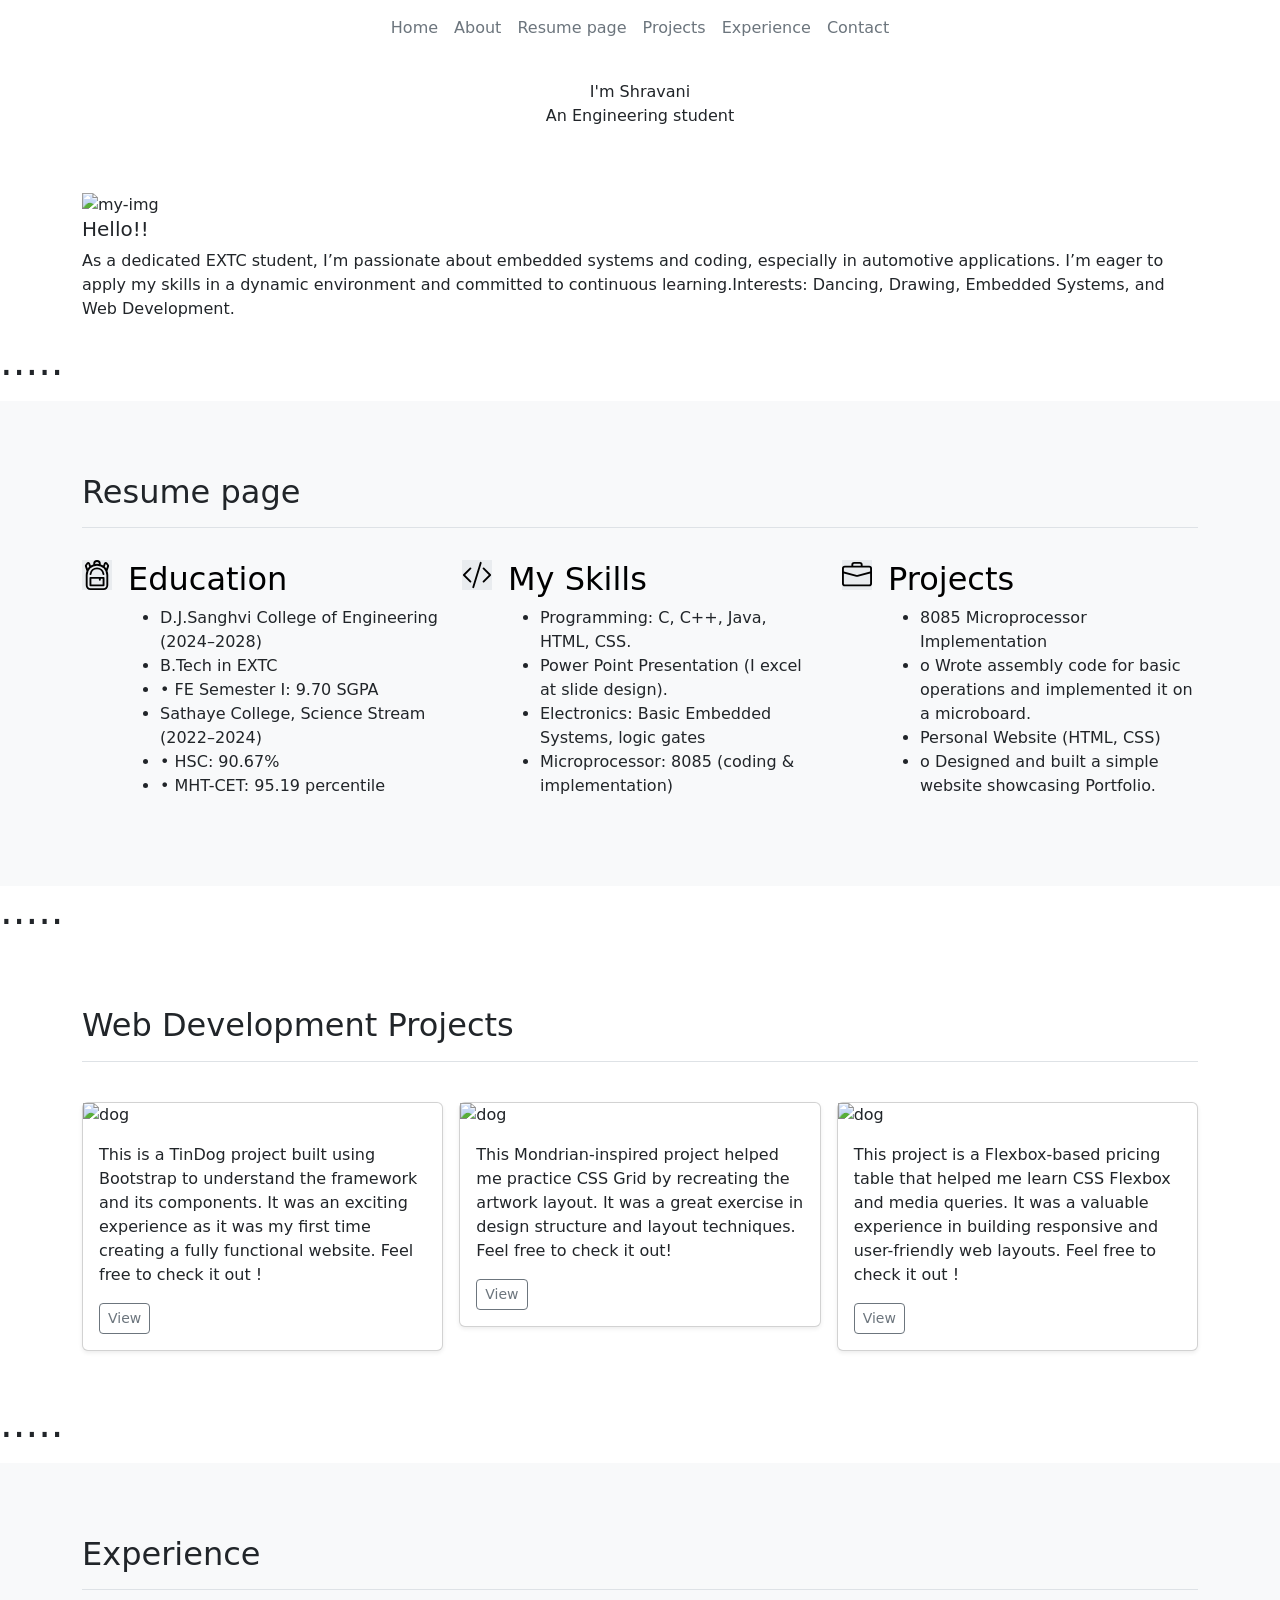
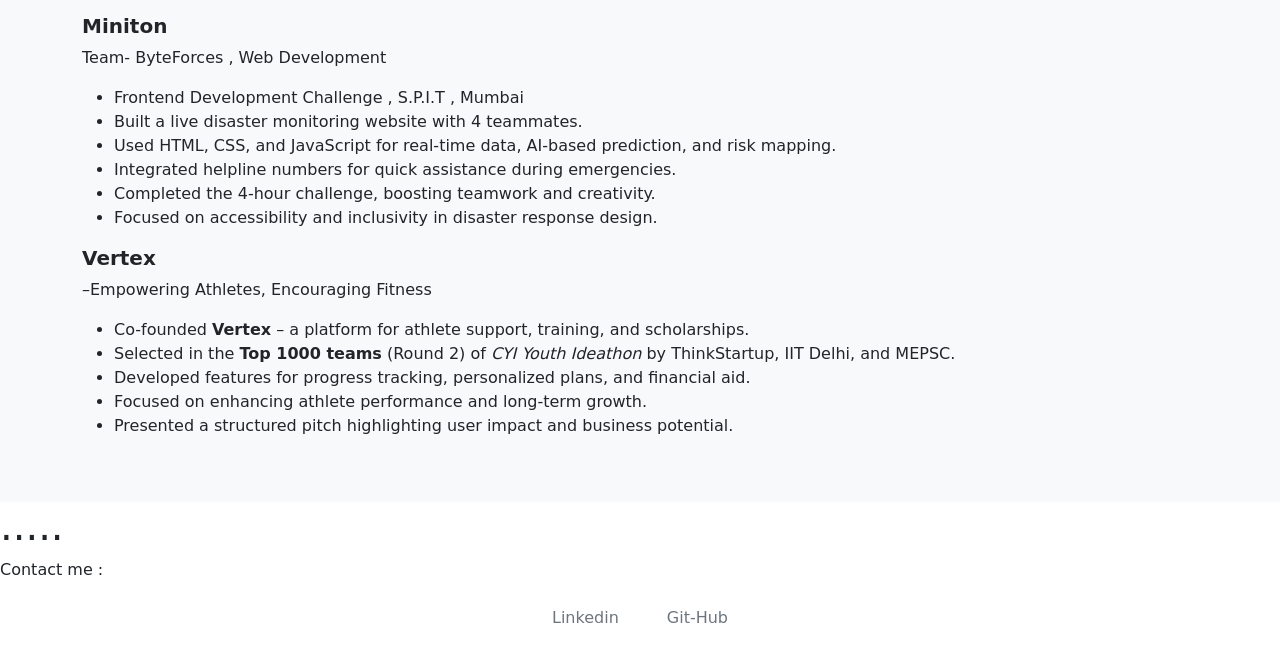
==== index.html @ a1490ff4 "Add files via upload" ====
<!DOCTYPE html>
<html lang="en">
<head>
    <meta charset="UTF-8">
    <meta name="viewport" content="width=device-width, initial-scale=1.0">
    <title>Document</title>
    <link rel="stylesheet" href="style/style.css">
    <link href="https://cdn.jsdelivr.net/npm/bootstrap@5.3.6/dist/css/bootstrap.min.css" rel="stylesheet" 
       integrity="sha384-4Q6Gf2aSP4eDXB8Miphtr37CMZZQ5oXLH2yaXMJ2w8e2ZtHTl7GptT4jmndRuHDT" crossorigin="anonymous">
    <link rel="preconnect" href="https://fonts.googleapis.com">
    <link rel="preconnect" href="https://fonts.gstatic.com" crossorigin>
    <link href="https://fonts.googleapis.com/css2?family=Noto+Sans+JP:wght@100..900&display=swap" rel="stylesheet">
</head>
<body>



  <!-- Title -->
  <section id="title">
   <ul class="nav col-12 col-lg-auto me-lg-auto mb-2 justify-content-center mb-md-0">
     <li><a href="#home"      class="nav-link px-2 text-secondary  py-3">Home</a></li> 
     <li><a href="#about"     class="nav-link px-2 text-secondary  py-3">About</a></li> 
     <li><a href="#features"  class="nav-link px-2 text-secondary  py-3">Resume page</a></li> 
     <li><a href="#Projects"  class="nav-link px-2 text-secondary  py-3">Projects</a></li> 
     <li><a href="#exp"       class="nav-link px-2 text-secondary  py-3">Experience</a></li>
     <li><a href="#contactme" class="nav-link px-2 text-secondary  py-3">Contact</a></li>
   </ul>
    <div class="px-4 py-4 text-center">I'm Shravani
         <p class="program">An Engineering student </p> 
    </div>
  </section>

  <!-- about me -->
  <section id="about">
    <div class="container mt-4">
      <div class="myimg"><img src="images/shravani.jpg" alt="my-img" height="150px" width="150px">
        <h5>Hello!!</h5>
            <p>As a dedicated EXTC student, I’m passionate about embedded systems and coding, especially in automotive applications.
                 I’m eager to apply my skills in a dynamic environment and committed to continuous learning.Interests: Dancing, Drawing, Embedded Systems, and Web Development.</p>
      </div>
    </div>
  </section>

  <div class="divider"><h1>.....</h1></div>

  <!-- Resume page -->
  <section id="features">
    <div class=" mt-3 py-5 bg-body-tertiary">
    <div class="container mt-4 mb-3" >
    <h2 class="pb-3 border-bottom mb-4">Resume page</h2>
    <div class="row g-4 py-2 row-cols-1 row-cols-lg-3"> 
      <div class="col d-flex align-items-start"> 
        <div class="icon-square text-body-emphasis bg-body-secondary 
         d-inline-flex align-items-center justify-content-center fs-4 flex-shrink-0 me-3">
         <svg xmlns="http://www.w3.org/2000/svg" width="30" height="30" fill="currentColor" class="bi bi-backpack3" viewBox="0 0 16 16">
         <path d="M4.04 7.43a4 4 0 0 1 7.92 0 .5.5 0 1 1-.99.14 3 3 0 0 0-5.94 0 .5.5 0 1 1-.99-.14M4 9.5a.5.5 0 0 1 .5-.5h7a.5.5 0 0 1 .5.5v4a.5.5 0 0 1-.5.5h-7a.5.5 0 0 1-.5-.5zm1 .5v3h6v-3h-1v.5a.5.5 0 0 1-1 0V10z"/>
         <path d="M6 2.341V2a2 2 0 1 1 4 0v.341c.465.165.904.385 1.308.653l.416-1.247a1 1 0 0 1 1.748-.284l.77 1.027a1 1 0 0 1 .15.917l-.803 2.407C13.854 6.49 14 7.229 14 8v5.5a2.5 2.5 0 0 1-2.5 2.5h-7A2.5 2.5 0 0 1 2 13.5V8c0-.771.146-1.509.41-2.186l-.802-2.407a1 1 0 0 1 .15-.917l.77-1.027a1 1 0 0 1 1.748.284l.416 1.247A6 6 0 0 1 6 2.34ZM7 2v.083a6 6 0 0 1 2 0V2a1 1 0 1 0-2 0m5.941 2.595.502-1.505-.77-1.027-.532 1.595q.447.427.8.937M3.86 3.658l-.532-1.595-.77 1.027.502 1.505q.352-.51.8-.937M8 3a5 5 0 0 0-5 5v5.5A1.5 1.5 0 0 0 4.5 15h7a1.5 1.5 0 0 0 1.5-1.5V8a5 5 0 0 0-5-5"/>
         </svg>
          <use xlink:href="#toggles2"></use></svg> 
        </div> 
        <div> 
          <h3 class="fs-2 text-body-emphasis">Education</h3>
           <ul class="resume-list">
             <li>D.J.Sanghvi College of Engineering (2024–2028)</li>
             <li> B.Tech in EXTC</li>
              <li>• FE Semester I: 9.70 SGPA</li>
              <li>Sathaye College, Science Stream (2022–2024)</li>
              <li>• HSC: 90.67%</li>
              <li>• MHT-CET: 95.19 percentile</li>
              </ul>
          </div> 
        </div> 
      <div class="col d-flex align-items-start"> 
        <div class="icon-square text-body-emphasis bg-body-secondary 
         d-inline-flex align-items-center justify-content-center fs-4 flex-shrink-0 me-3">
          <svg xmlns="http://www.w3.org/2000/svg" width="30" height="30" fill="currentColor" class="bi bi-code-slash" viewBox="0 0 16 16">
          <path d="M10.478 1.647a.5.5 0 1 0-.956-.294l-4 13a.5.5 0 0 0 .956.294zM4.854 4.146a.5.5 0 0 1 0 .708L1.707 8l3.147 3.146a.5.5 0 0 1-.708.708l-3.5-3.5a.5.5 0 0 1 0-.708l3.5-3.5a.5.5 0 0 1 .708 0m6.292 0a.5.5 0 0 0 0 .708L14.293 8l-3.147 3.146a.5.5 0 0 0 .708.708l3.5-3.5a.5.5 0 0 0 0-.708l-3.5-3.5a.5.5 0 0 0-.708 0"/>
          </svg><use xlink:href="#toggles2"></use></svg> 
        </div> 
        <div> 
          <h3 class="fs-2 text-body-emphasis">My Skills</h3>
           <ul class="resume-list">
             <li>Programming: C, C++, Java, HTML, CSS.</li>
             <li>Power Point Presentation (I excel at slide design).</li>
              <li>Electronics: Basic Embedded Systems, logic gates</li>
              <li>Microprocessor: 8085 (coding & implementation)</li>
              </ul> 
          </div> 
        </div>
              <div class="col d-flex align-items-start"> 
        <div class="icon-square text-body-emphasis bg-body-secondary 
         d-inline-flex align-items-center justify-content-center fs-4 flex-shrink-0 me-3">
          <svg xmlns="http://www.w3.org/2000/svg" width="30" height="30" fill="currentColor" class="bi bi-briefcase" viewBox="0 0 16 16">
          <path d="M6.5 1A1.5 1.5 0 0 0 5 2.5V3H1.5A1.5 1.5 0 0 0 0 4.5v8A1.5 1.5 0 0 0 1.5 14h13a1.5 1.5 0 0 0 1.5-1.5v-8A1.5 1.5 0 0 0 14.5 3H11v-.5A1.5 1.5 0 0 0 9.5 1zm0 1h3a.5.5 0 0 1 .5.5V3H6v-.5a.5.5 0 0 1 .5-.5m1.886 6.914L15 7.151V12.5a.5.5 0 0 1-.5.5h-13a.5.5 0 0 1-.5-.5V7.15l6.614 1.764a1.5 1.5 0 0 0 .772 0M1.5 4h13a.5.5 0 0 1 .5.5v1.616L8.129 7.948a.5.5 0 0 1-.258 0L1 6.116V4.5a.5.5 0 0 1 .5-.5"/>
         </svg><use xlink:href="#toggles2"></use></svg> 
        </div> 
        <div> 
          <h3 class="fs-2 text-body-emphasis">Projects</h3>
           <ul class="resume-list">
             <li>8085 Microprocessor Implementation </li>
             <li>o Wrote assembly code for basic operations and implemented it on a microboard.</li>
              <li>Personal Website (HTML, CSS)</li>
              <li>o	Designed and built a simple website showcasing Portfolio.</li>
              </ul>
          </div> 
        </div>
      </div>
      </div>
  </section>

  <div class="divider"><h1>.....</h1></div>

  <!--Projects-->
  <section id="Projects">
    <div class="album py-5"> 
      <div class="container mt-3"> 
       <h2 class="pb-3 border-bottom mb-4">Web Development Projects</h2>
        <div class="row row-cols-1 row-cols-sm-2 row-cols-md-3 g-3 mt-3"> 
          <div class="col"> 
            <div class="card shadow-sm"> 
              <img src="images/Tindog.png" alt="dog">
                <div class="card-body"> <p class="card-text">This is a TinDog project built using Bootstrap to understand the framework and its components. It was an exciting experience as it was my first time creating a fully functional website. Feel free to check it out !</p>  
                  <div class="btn-group"><a href="tindog.html" class="btn-link"><button type="button" class="btn btn-sm btn-outline-secondary">View</button></a>  
                  </div>
                </div> 
            </div> 
          </div>
          <div class="col"> 
            <div class="card shadow-sm"> 
              <img src="images/mondrian.png" alt="dog">
              <div class="card-body"> <p class="card-text">This Mondrian-inspired project helped me practice CSS Grid by recreating the artwork layout. It was a great exercise in design structure and layout techniques. Feel free to check it out!</p>  
                <div class="d-flex justify-content-between align-items-center"> 
                  <div class="btn-group"><a href="  Mondrian.html" class="btn-link"><button type="button" class="btn btn-sm btn-outline-secondary">View</button></a>  
                  </div>
                </div> 
              </div> 
            </div>
          </div>
          <div class="col"> 
            <div class="card shadow-sm"> 
              <img src="images/pricing plan.png" alt="dog">
                <div class="card-body"> <p class="card-text">This project is a Flexbox-based pricing table that helped me learn CSS Flexbox and media queries. It was a valuable experience in building responsive and user-friendly web layouts. Feel free to check it out !</p>  
                <div class="d-flex justify-content-between align-items-center"> 
                  <div class="btn-group"><a href="flex.html" class="btn-link"><button type="button" class="btn btn-sm btn-outline-secondary">View</button></a>  
                  </div>
                </div>
                </div> 
            </div> 
          </div>
        </div> 
      </div> 
    </div>
  </section>

  <div class="divider"><h1>.....</h1></div>

  <!-- Experience-->
  <section id="exp">
  <div class=" mt-3 py-5 bg-body-tertiary">
  <div class="container mt-4 mb-3 " >
  <h2 class="pb-3 border-bottom mb-4">Experience</h2>
    <div class="experience">
      <div class="pricing-plan">
        <div class="plan-title"><h5><strong>Miniton</strong></h5>
          <p> Team- ByteForces , Web Development</p></div>
        <div  class="about">
        <ul class="plan-features">
          <li>Frontend Development Challenge , S.P.I.T , Mumbai</li>
          <li>Built a live disaster monitoring website with 4 teammates.</li>
          <li>Used HTML, CSS, and JavaScript for real-time data, AI-based prediction, and risk mapping.</li>
          <li>Integrated helpline numbers for quick assistance during emergencies.</li>
          <li>Completed the 4-hour challenge, boosting teamwork and creativity.</li>
          <li>Focused on accessibility and inclusivity in disaster response design.</li>
        </ul>
        </div>
      </div>
      <div class="pricing-plan">
        <div class="plan-title"><h5><strong>Vertex</strong></h5><p>–Empowering Athletes, Encouraging Fitness</p></div>
        <div class="about">
        <ul class="plan-features">
          <li>Co-founded <strong>Vertex</strong> – a platform for athlete support, training, and scholarships.</li>
          <li>Selected in the <strong>Top 1000 teams</strong> (Round 2) of <em>CYI Youth Ideathon</em> by ThinkStartup, IIT Delhi, and MEPSC.</li>
          <li>Developed features for progress tracking, personalized plans, and financial aid.</li>
          <li>Focused on enhancing athlete performance and long-term growth.</li>
          <li>Presented a structured pitch highlighting user impact and business potential.</li>
        </ul>
        </div>
      </div>
    </div>
    </div>
    </div>
  </section>

  <div class="divider"><h1>.....</h1></div>

  <!--contact page-->
  <section id="contactme">
    <div class="Contact">Contact me :
    <ul class="nav col-12 col-lg-auto me-lg-auto mt-3 justify-content-center mb-md-0">
     <li><a href="https://www.linkedin.com/in/shravani-rane-324817330/" class="nav-link px-4 mb-4 text-secondary">Linkedin</a></li> 
     <li><a href="https://github.com/ShravaniRane06" class="nav-link px-4 mb-4 text-secondary">Git-Hub</a></li>
   </ul>
  </div>
  </section>

  <a href="#title" class="btn btn-primary position-fixed bottom-0 end-0 m-2 d-none" id="backToTop">
   ↑
  </a>
  
 <script>
   const backToTop = document.getElementById("backToTop");

   window.addEventListener("scroll", () => {
    if (window.scrollY > 200) {
      backToTop.classList.remove("d-none");
    } else {
      backToTop.classList.add("d-none");
    }
   });
 </script>


  <script src="https://cdn.jsdelivr.net/npm/bootstrap@5.3.6/dist/js/bootstrap.bundle.min.js" 
  integrity="sha384-j1CDi7MgGQ12Z7Qab0qlWQ/Qqz24Gc6BM0thvEMVjHnfYGF0rmFCozFSxQBxwHKO" 
  crossorigin="anonymous"></script>
</body>
</html>
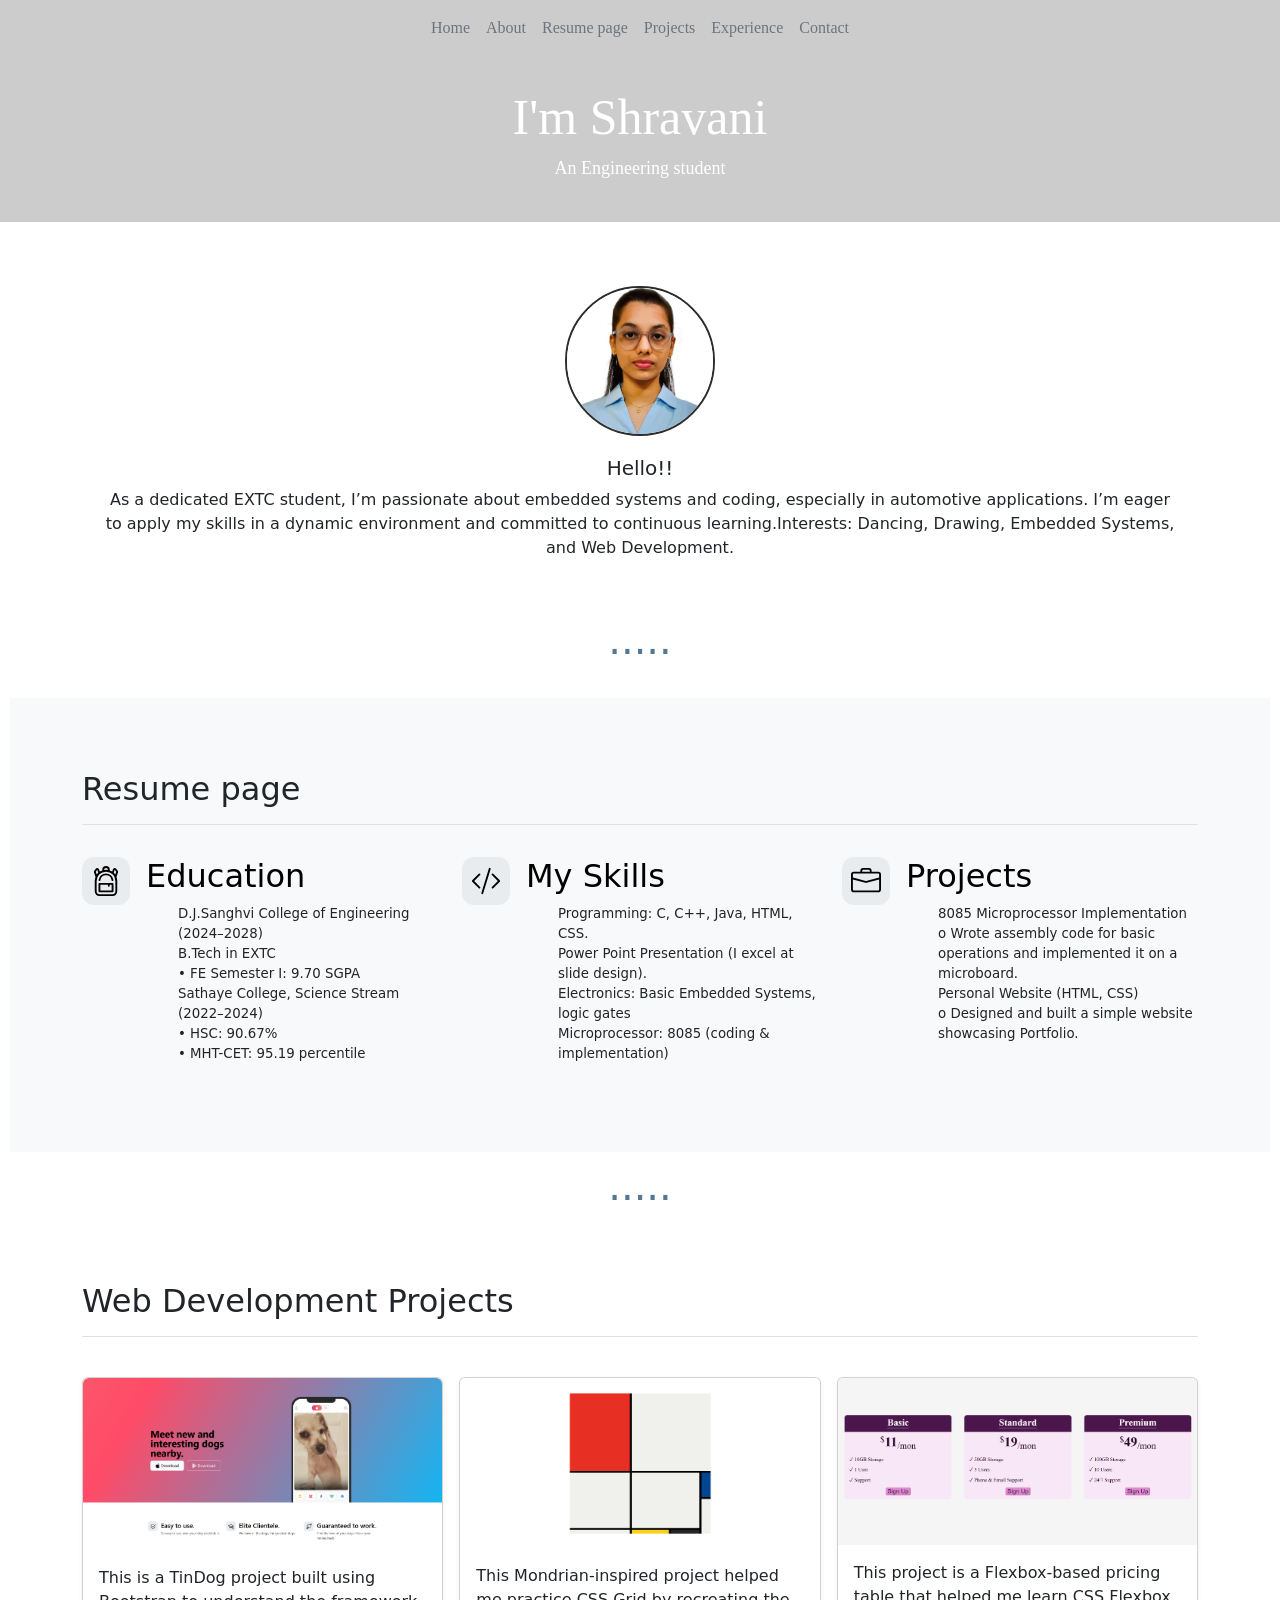
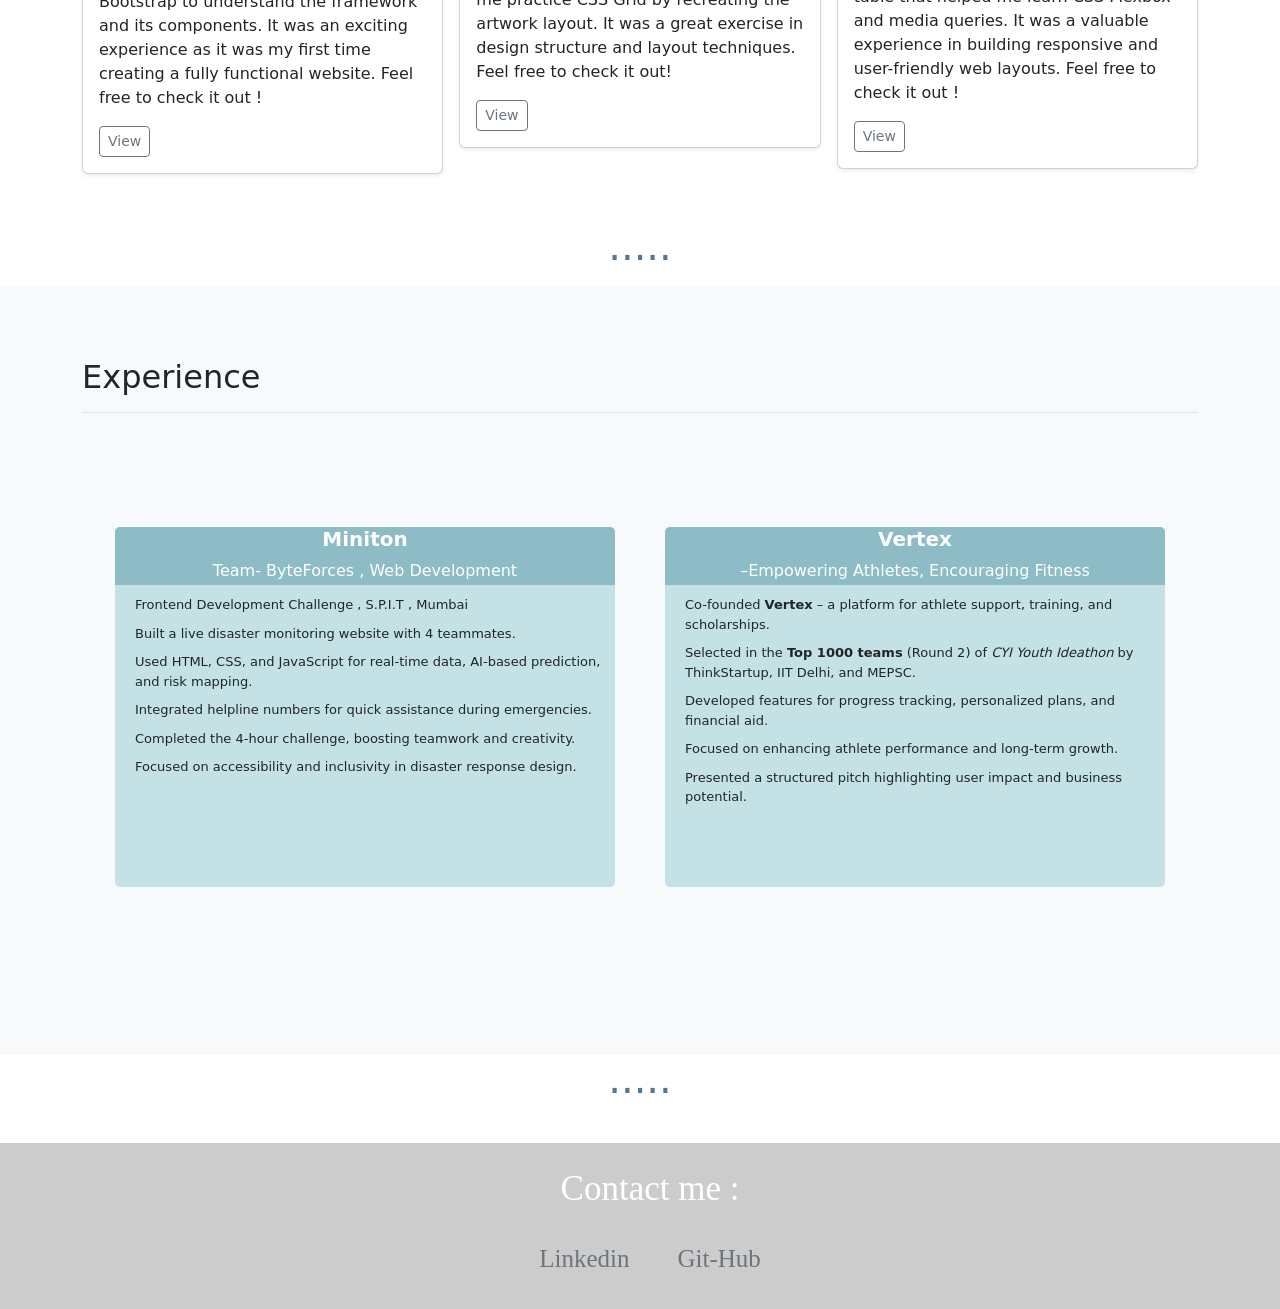
==== commit f2d457b5: "Update index.html" ====
--- a/index.html
+++ b/index.html
@@ -4,7 +4,7 @@
     <meta charset="UTF-8">
     <meta name="viewport" content="width=device-width, initial-scale=1.0">
     <title>Document</title>
-    <link rel="stylesheet" href="style/style.css">
+    <link rel="stylesheet" href="styles/style.css">
     <link href="https://cdn.jsdelivr.net/npm/bootstrap@5.3.6/dist/css/bootstrap.min.css" rel="stylesheet" 
        integrity="sha384-4Q6Gf2aSP4eDXB8Miphtr37CMZZQ5oXLH2yaXMJ2w8e2ZtHTl7GptT4jmndRuHDT" crossorigin="anonymous">
     <link rel="preconnect" href="https://fonts.googleapis.com">
@@ -224,4 +224,4 @@
   integrity="sha384-j1CDi7MgGQ12Z7Qab0qlWQ/Qqz24Gc6BM0thvEMVjHnfYGF0rmFCozFSxQBxwHKO" 
   crossorigin="anonymous"></script>
 </body>
-</html>+</html>
--- a/styles/style.css
+++ b/styles/style.css
@@ -0,0 +1,173 @@
+
+body{
+  font-family: "Times New Roman",serif,cursive;
+}
+
+#title{
+  background-image: url("/capstone\ projects/images/image.png");
+  background-color: #cccccc;
+  color: white;
+  font-family: "Times New Roman",serif,cursive;
+}
+
+#title >  .px-4{
+  font-size: large;
+  font-weight: 200;
+  font-size: 50px;
+}
+
+#home{
+  background-color: rgb(7, 20, 46);
+}
+
+#home > ul{
+    color: white;
+}
+
+.program{
+    font-size: large;
+}
+
+#about{
+  padding: 40px;
+  text-align: center;
+  padding-left: 90px;
+  padding-right: 90px;
+}
+
+.myimg > img{
+  margin-bottom: 20px;
+  border-radius: 50%;
+  border: 2px solid rgb(45, 45, 45); 
+}
+
+.divider{
+    text-align: center;
+    color: rgb(84, 119, 146);
+}
+
+.icon-square {
+  width: 3rem;
+  height: 3rem;
+  border-radius: 0.75rem;
+}
+
+.profile-img {
+  border-radius: 50%;
+  height: 100px;
+}
+
+.resume-list{
+   font-size: smaller;
+   list-style: none;
+}
+
+#features{
+  padding: 10px;
+}
+
+/*#exp{
+  padding-left: 80px;
+  padding-right: 80px;
+}*/
+
+
+.card{
+  border-width: 10px;
+  border-color: black;
+}
+
+.card > img{
+  border-top-left-radius: 6px;
+  border-top-right-radius: 6px;
+}
+
+.btn-link {
+  text-decoration: none;
+  color: inherit; /* inherits the button's text color */
+}
+
+
+.experience{
+  display: flex;
+  flex-direction: row;
+  gap: 50px;
+  height: 60vh;
+  align-items: center;
+  justify-content: center;
+  margin-bottom: 30px;
+}
+
+.pricing-plan {
+  flex: 1;
+  max-width: 500px;
+  height: 360px;
+  background-color: rgb(196, 225, 230);
+  border-radius: 5px;
+  text-align: center;
+}
+
+.plan-title{
+  height: 58px;
+  font-size: 16px; 
+  color: rgb(255, 255, 255);
+  background-color: rgb(141, 188, 199);
+  border-top-left-radius: 5px;
+  border-top-right-radius: 5px;
+}
+.about{
+  margin-top:10px ;
+  margin-bottom: 10px;       
+}
+
+.plan-features {
+  font-size: small;
+  text-align: left;
+  list-style: none;
+  padding: 0;
+  margin: 0;
+}
+
+
+.plan-features li {
+  margin-bottom: 9px;
+  padding-left: 20px;
+}
+
+/* Hint: What can you do with a media query and flexbox? */
+@media (max-width: 1100px) {
+  .experience{
+  flex-direction: column;
+  height: 100%;
+  }
+}
+
+/* Hint: What can you do with a media query and flexbox? */
+@media (max-width: 412px) {
+  .plan-title{
+  height:100px;
+  }
+}
+
+.Contact{
+  text-align: center;
+  padding-top: 20px;
+  padding-left: 20px;
+  font-size: 35px;
+}
+
+.Contact > ul{
+  color: rgb(14, 14, 58);
+  font-size: 25px;
+}
+#contactme {
+  margin-top: 40px;
+  background-image: url("/capstone\ projects/images/image.png");
+  background-color: #cccccc;
+  color: white;
+  font-family: "Times New Roman",serif,cursive;
+}
+ 
+.Contact > a:link{
+  color: white;
+}
